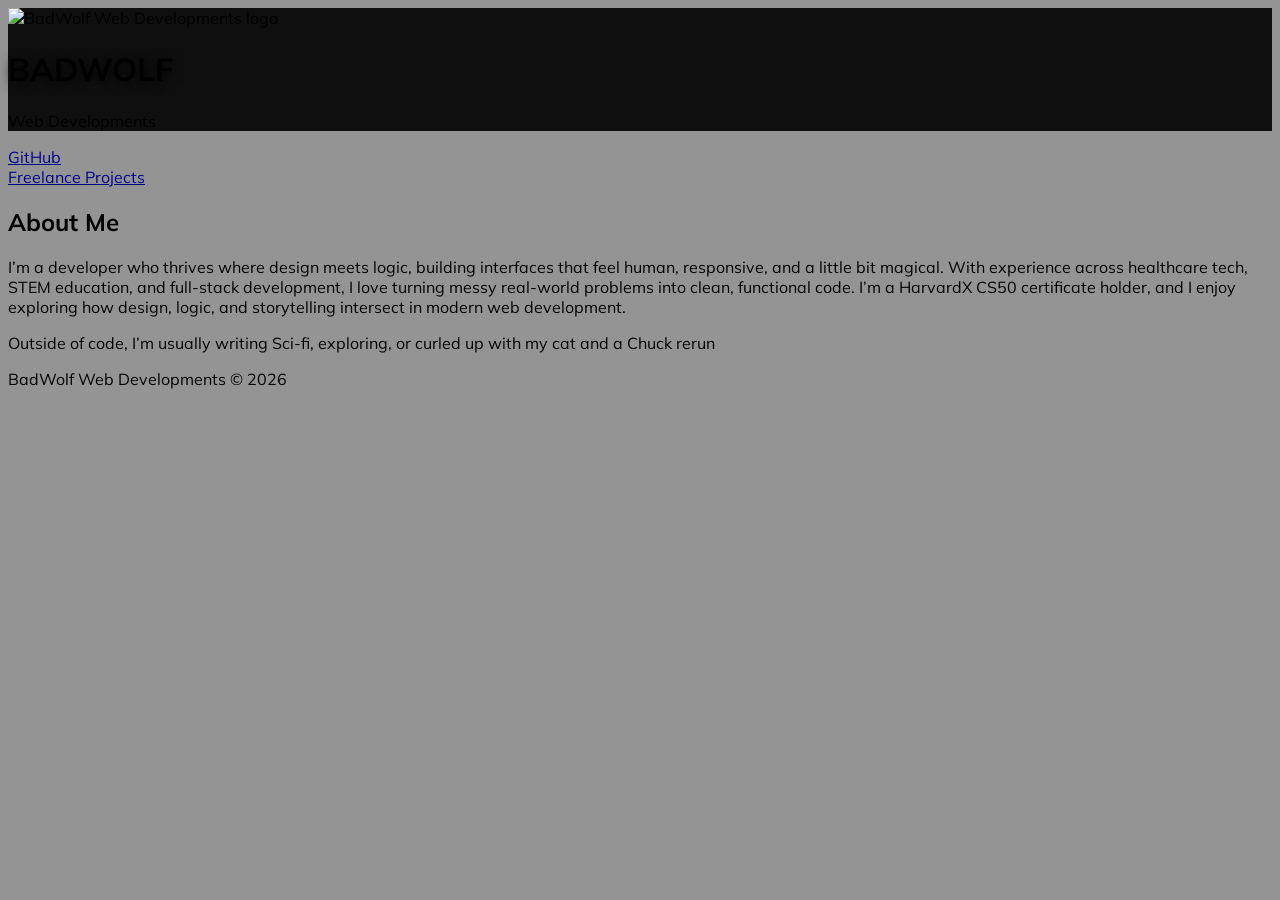
==== index.html @ d9c9d93c "Remove shimmer overlay from index.html Removed the shimmer overlay div from the HTML structure." ====
<!DOCTYPE html>
<html lang="en">
<head>
  <meta charset="UTF-8" />
  <meta name="viewport" content="width=device-width, initial-scale=1.0" />
  <meta name="description" content="BadWolf Web Developments by BadWolf910." />
  <meta name="theme-color" content="#1a1a1a" />
  <title>BadWolf Web Developments</title>
  <link rel="preload" as="image" href="images/mountain.jpg" fetchpriority="high" />
  <link rel="preconnect" href="https://fonts.googleapis.com" />
  <link rel="preconnect" href="https://fonts.gstatic.com" crossorigin />
  <link href="https://fonts.googleapis.com/css2?family=Mulish:wght@400;600;700&display=swap" rel="stylesheet" />
  <link rel="stylesheet" href="style.css" />
  <script src="https://cdn.tailwindcss.com"></script>
</head>
<body class="bg-[rgba(0,0,0,0.9)] text-white antialiased">
  <header class="hero relative flex min-h-[50vh] items-center justify-center overflow-hidden px-6 pt-0 pb-12 text-center sm:min-h-screen sm:pt-0" aria-labelledby="site-title">
    <div class="hero-content relative z-10 flex max-w-2xl -translate-y-14 flex-col items-center justify-center sm:-translate-y-20">
      <img class="mb-0 h-36 w-36 object-contain sm:h-48 sm:w-48" src="images/f.png" alt="BadWolf Web Developments logo" />
      <div class="flex flex-col items-center gap-1">
        <h1 id="site-title" class="hero-title text-3xl font-bold tracking-[0.22em] text-white sm:text-[2rem]">BADWOLF</h1>
        <p class="text-sm font-bold uppercase tracking-[0.18em] text-white/90 sm:text-base">Web Developments</p>
      </div>
    </div>
  </header>

  <main>
    <section class="mx-auto grid max-w-4xl grid-cols-1 gap-6 px-6 py-8 text-center sm:grid-cols-2 sm:py-12" aria-label="Find me online">
      <div class="rounded border border-white/10 bg-white/5 py-5">
        <a class="text-lg font-semibold hover:underline" href="https://github.com/badwolf910" target="_blank" rel="noopener noreferrer">GitHub</a>
      </div>
      <div class="rounded border border-white/10 bg-white/5 py-5">
        <a class="text-lg font-semibold hover:underline" href="fprojects.html">Freelance Projects</a>
      </div>
    </section>

    <section class="bg-[#f4f4f4] text-[#333]" aria-labelledby="about-heading">
      <div class="mx-auto grid max-w-5xl gap-5 px-6 py-12 sm:grid-cols-[1fr_2fr] sm:py-16">
        <h2 id="about-heading" class="text-2xl font-semibold">About Me</h2>
        <div class="space-y-4 leading-7">
          <p>I’m a developer who thrives where design meets logic, building interfaces that feel human, responsive, and a little bit magical. With experience across healthcare tech, STEM education, and full‑stack development, I love turning messy real‑world problems into clean, functional code. I’m a HarvardX CS50 certificate holder, and I enjoy exploring how design, logic, and storytelling intersect in modern web development.</p>
          <p>Outside of code, I’m usually writing Sci-fi, exploring, or curled up with my cat and a Chuck rerun</p>
        </div>
      </div>
    </section>
  </main>

  <footer class="bg-[#333] px-6 py-7 text-center text-sm text-white">
    <p>BadWolf Web Developments © 2026</p>
  </footer>

</body>
</html>
---- style.css ----
:root {
  color-scheme: light;
  font-family: 'Mulish', sans-serif;
}

.hero {
  isolation: isolate;
  background-color: rgb(0 0 0 / 90%);
}

.hero::before {
  position: absolute;
  z-index: -1;
  inset: 0;
  background-image: linear-gradient(rgb(0 0 0 / 42%), rgb(0 0 0 / 42%)), url('images/mountain.jpg');
  background-position: center;
  background-size: cover;
  filter: none;
  transition: none;
  content: '';
}

.hero-title {
  text-shadow: 0 2px 12px rgb(0 0 0 / 80%);
}



.hero:hover::before {
  filter: none;
}

:focus-visible {
  outline: 3px solid #c5e878;
  outline-offset: 4px;
}

@media (prefers-reduced-motion: reduce) {
  *,
  *::before,
  *::after {
    scroll-behavior: auto !important;
    transition-duration: 0.01ms !important;
  }


}
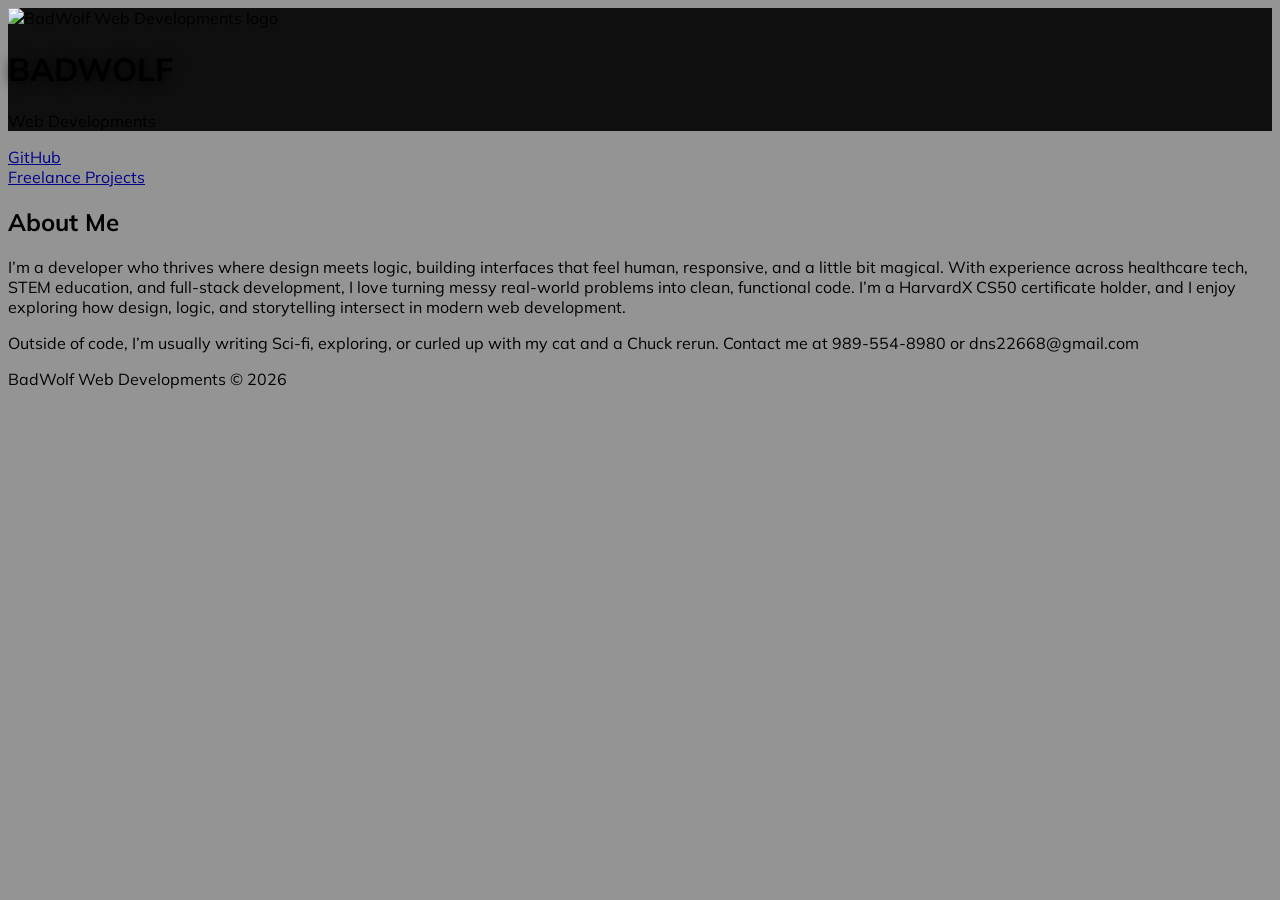
==== commit b4cb776d: "Update About Me section with contact details Added contact information to the About Me section." ====
--- a/index.html
+++ b/index.html
@@ -6,6 +6,19 @@
   <meta name="description" content="BadWolf Web Developments by BadWolf910." />
   <meta name="theme-color" content="#1a1a1a" />
   <title>BadWolf Web Developments</title>
+  <meta property="og:type" content="website" />
+  <meta property="og:title" content="BadWolf Web Developments" />
+  <meta property="og:description" content="Explore the web development portfolio of BadWolf910." />
+  <meta property="og:url" content="https://badwolf910.github.io/portfolio/" />
+  <meta property="og:image" content="https://badwolf910.github.io/portfolio/images/portfolio-social-preview.jpg" />
+  <meta property="og:image:type" content="image/jpeg" />
+  <meta property="og:image:width" content="1200" />
+  <meta property="og:image:height" content="630" />
+  <meta property="og:image:alt" content="BadWolf Web Developments logo over a mountain background" />
+  <meta name="twitter:card" content="summary_large_image" />
+  <meta name="twitter:title" content="BadWolf Web Developments" />
+  <meta name="twitter:description" content="Explore the web development portfolio of BadWolf910." />
+  <meta name="twitter:image" content="https://badwolf910.github.io/portfolio/images/portfolio-social-preview.jpg" />
   <link rel="preload" as="image" href="images/mountain.jpg" fetchpriority="high" />
   <link rel="preconnect" href="https://fonts.googleapis.com" />
   <link rel="preconnect" href="https://fonts.gstatic.com" crossorigin />
@@ -39,7 +52,7 @@
         <h2 id="about-heading" class="text-2xl font-semibold">About Me</h2>
         <div class="space-y-4 leading-7">
           <p>I’m a developer who thrives where design meets logic, building interfaces that feel human, responsive, and a little bit magical. With experience across healthcare tech, STEM education, and full‑stack development, I love turning messy real‑world problems into clean, functional code. I’m a HarvardX CS50 certificate holder, and I enjoy exploring how design, logic, and storytelling intersect in modern web development.</p>
-          <p>Outside of code, I’m usually writing Sci-fi, exploring, or curled up with my cat and a Chuck rerun</p>
+          <p>Outside of code, I’m usually writing Sci-fi, exploring, or curled up with my cat and a Chuck rerun. Contact me at 989-554-8980 or dns22668@gmail.com </p>
         </div>
       </div>
     </section>
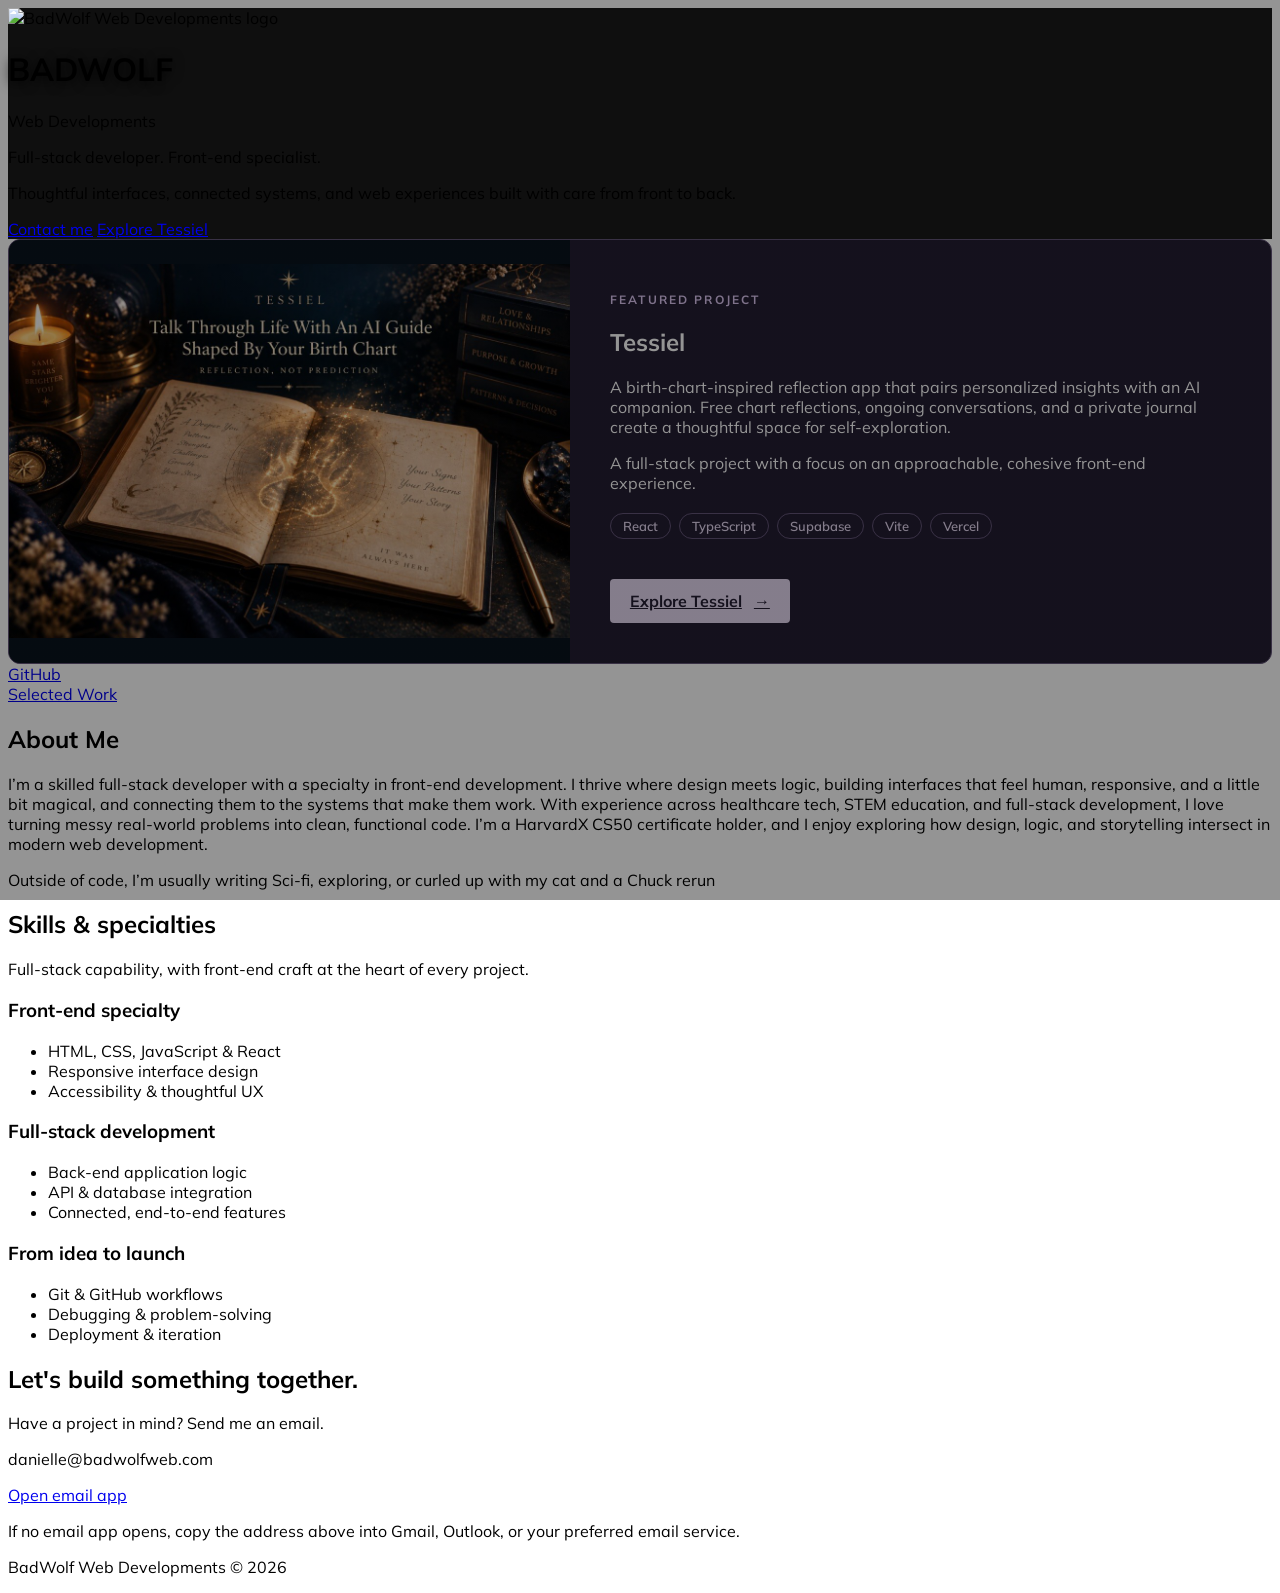
==== commit 451b9278: "Feature Tessiel and refresh developer skills and contact section Co-authored-by: Copilot <223556219+" ====
--- a/index.html
+++ b/index.html
@@ -3,12 +3,12 @@
 <head>
   <meta charset="UTF-8" />
   <meta name="viewport" content="width=device-width, initial-scale=1.0" />
-  <meta name="description" content="BadWolf Web Developments by BadWolf910." />
+  <meta name="description" content="Full-stack development with a front-end specialty. Explore Tessiel and selected work by BadWolf Web Developments." />
   <meta name="theme-color" content="#1a1a1a" />
   <title>BadWolf Web Developments</title>
   <meta property="og:type" content="website" />
   <meta property="og:title" content="BadWolf Web Developments" />
-  <meta property="og:description" content="Explore the web development portfolio of BadWolf910." />
+  <meta property="og:description" content="Full-stack development with a front-end specialty. Explore Tessiel and selected work by BadWolf Web Developments." />
   <meta property="og:url" content="https://badwolf910.github.io/portfolio/" />
   <meta property="og:image" content="https://badwolf910.github.io/portfolio/images/portfolio-social-preview.jpg" />
   <meta property="og:image:type" content="image/jpeg" />
@@ -17,7 +17,7 @@
   <meta property="og:image:alt" content="BadWolf Web Developments logo over a mountain background" />
   <meta name="twitter:card" content="summary_large_image" />
   <meta name="twitter:title" content="BadWolf Web Developments" />
-  <meta name="twitter:description" content="Explore the web development portfolio of BadWolf910." />
+  <meta name="twitter:description" content="Full-stack development with a front-end specialty. Explore Tessiel and selected work by BadWolf Web Developments." />
   <meta name="twitter:image" content="https://badwolf910.github.io/portfolio/images/portfolio-social-preview.jpg" />
   <link rel="preload" as="image" href="images/mountain.jpg" fetchpriority="high" />
   <link rel="preconnect" href="https://fonts.googleapis.com" />
@@ -27,23 +27,51 @@
   <script src="https://cdn.tailwindcss.com"></script>
 </head>
 <body class="bg-[rgba(0,0,0,0.9)] text-white antialiased">
-  <header class="hero relative flex min-h-[50vh] items-center justify-center overflow-hidden px-6 pt-0 pb-12 text-center sm:min-h-screen sm:pt-0" aria-labelledby="site-title">
-    <div class="hero-content relative z-10 flex max-w-2xl -translate-y-14 flex-col items-center justify-center sm:-translate-y-20">
+  <header class="hero relative flex min-h-[80vh] items-center justify-center overflow-hidden px-6 py-12 text-center sm:min-h-screen sm:py-16" aria-labelledby="site-title">
+    <div class="hero-content relative z-10 flex max-w-2xl flex-col items-center justify-center">
       <img class="mb-0 h-36 w-36 object-contain sm:h-48 sm:w-48" src="images/f.png" alt="BadWolf Web Developments logo" />
       <div class="flex flex-col items-center gap-1">
         <h1 id="site-title" class="hero-title text-3xl font-bold tracking-[0.22em] text-white sm:text-[2rem]">BADWOLF</h1>
         <p class="text-sm font-bold uppercase tracking-[0.18em] text-white/90 sm:text-base">Web Developments</p>
       </div>
+      <p class="mt-6 text-xl font-semibold sm:text-2xl">Full-stack developer. Front-end specialist.</p>
+      <p class="mt-3 max-w-lg leading-7 text-white/90">Thoughtful interfaces, connected systems, and web experiences built with care from front to back.</p>
+      <div class="mt-7 flex flex-wrap justify-center gap-3">
+        <a class="rounded bg-[#c5e878] px-6 py-3 font-bold text-[#182923] transition hover:bg-white" href="#contact">Contact me</a>
+        <a class="rounded border border-white/60 bg-black/30 px-6 py-3 font-semibold transition hover:bg-white/15" href="#tessiel">Explore Tessiel</a>
+      </div>
     </div>
   </header>
 
   <main>
+    <section id="tessiel" class="mx-auto max-w-6xl px-6 pt-12" aria-labelledby="tessiel-heading">
+      <article class="featured-project">
+        <div class="project-preview">
+          <img src="images/tessiel-hero.jpg" width="1152" height="768" loading="lazy" alt="Tessiel hero: an open journal with a glowing constellation paw print, a candle, and the tagline Reflection, not prediction." />
+        </div>
+        <div class="featured-project-content">
+          <p class="project-eyebrow">Featured project</p>
+          <h2 id="tessiel-heading" class="text-3xl font-bold sm:text-4xl">Tessiel</h2>
+          <p class="mt-4 leading-7">A birth-chart-inspired reflection app that pairs personalized insights with an AI companion. Free chart reflections, ongoing conversations, and a private journal create a thoughtful space for self-exploration.</p>
+          <p class="mt-4 text-sm leading-6 text-white/75">A full-stack project with a focus on an approachable, cohesive front-end experience.</p>
+          <ul class="project-stack" aria-label="Tessiel technology stack">
+            <li>React</li>
+            <li>TypeScript</li>
+            <li>Supabase</li>
+            <li>Vite</li>
+            <li>Vercel</li>
+          </ul>
+          <a class="project-link" href="https://tessiel.vercel.app/" target="_blank" rel="noopener noreferrer" aria-label="Explore Tessiel (opens in a new tab)">Explore Tessiel <span aria-hidden="true">&rarr;</span></a>
+        </div>
+      </article>
+    </section>
+
     <section class="mx-auto grid max-w-4xl grid-cols-1 gap-6 px-6 py-8 text-center sm:grid-cols-2 sm:py-12" aria-label="Find me online">
       <div class="rounded border border-white/10 bg-white/5 py-5">
         <a class="text-lg font-semibold hover:underline" href="https://github.com/badwolf910" target="_blank" rel="noopener noreferrer">GitHub</a>
       </div>
       <div class="rounded border border-white/10 bg-white/5 py-5">
-        <a class="text-lg font-semibold hover:underline" href="fprojects.html">Freelance Projects</a>
+        <a class="text-lg font-semibold hover:underline" href="fprojects.html">Selected Work</a>
       </div>
     </section>
 
@@ -51,10 +79,48 @@
       <div class="mx-auto grid max-w-5xl gap-5 px-6 py-12 sm:grid-cols-[1fr_2fr] sm:py-16">
         <h2 id="about-heading" class="text-2xl font-semibold">About Me</h2>
         <div class="space-y-4 leading-7">
-          <p>I’m a developer who thrives where design meets logic, building interfaces that feel human, responsive, and a little bit magical. With experience across healthcare tech, STEM education, and full‑stack development, I love turning messy real‑world problems into clean, functional code. I’m a HarvardX CS50 certificate holder, and I enjoy exploring how design, logic, and storytelling intersect in modern web development.</p>
-          <p>Outside of code, I’m usually writing Sci-fi, exploring, or curled up with my cat and a Chuck rerun. Contact me at 989-554-8980 or dns22668@gmail.com </p>
+          <p>I’m a skilled full-stack developer with a specialty in front-end development. I thrive where design meets logic, building interfaces that feel human, responsive, and a little bit magical, and connecting them to the systems that make them work. With experience across healthcare tech, STEM education, and full‑stack development, I love turning messy real‑world problems into clean, functional code. I’m a HarvardX CS50 certificate holder, and I enjoy exploring how design, logic, and storytelling intersect in modern web development.</p>
+          <p>Outside of code, I’m usually writing Sci-fi, exploring, or curled up with my cat and a Chuck rerun</p>
         </div>
       </div>
+    </section>
+
+    <section class="mx-auto max-w-5xl px-6 py-12 sm:py-16" aria-labelledby="skills-heading">
+      <h2 id="skills-heading" class="text-2xl font-semibold">Skills &amp; specialties</h2>
+      <p class="mt-3 max-w-2xl leading-7 text-white/80">Full-stack capability, with front-end craft at the heart of every project.</p>
+      <div class="mt-8 grid gap-6 md:grid-cols-3">
+        <div class="rounded border border-white/10 bg-white/5 p-6">
+          <h3 class="text-lg font-semibold text-[#c5e878]">Front-end specialty</h3>
+          <ul class="mt-4 space-y-2 leading-7">
+            <li>HTML, CSS, JavaScript &amp; React</li>
+            <li>Responsive interface design</li>
+            <li>Accessibility &amp; thoughtful UX</li>
+          </ul>
+        </div>
+        <div class="rounded border border-white/10 bg-white/5 p-6">
+          <h3 class="text-lg font-semibold text-[#c5e878]">Full-stack development</h3>
+          <ul class="mt-4 space-y-2 leading-7">
+            <li>Back-end application logic</li>
+            <li>API &amp; database integration</li>
+            <li>Connected, end-to-end features</li>
+          </ul>
+        </div>
+        <div class="rounded border border-white/10 bg-white/5 p-6">
+          <h3 class="text-lg font-semibold text-[#c5e878]">From idea to launch</h3>
+          <ul class="mt-4 space-y-2 leading-7">
+            <li>Git &amp; GitHub workflows</li>
+            <li>Debugging &amp; problem-solving</li>
+            <li>Deployment &amp; iteration</li>
+          </ul>
+        </div>
+      </div>
+    </section>
+    <section id="contact" class="border-t border-white/10 bg-white/5 px-6 py-12 text-center sm:py-16" aria-labelledby="contact-heading" tabindex="-1">
+      <h2 id="contact-heading" class="text-2xl font-semibold">Let's build something together.</h2>
+      <p class="mt-4 leading-7 text-white/80">Have a project in mind? Send me an email.</p>
+      <p class="mt-4 break-words text-lg font-semibold text-[#c5e878]">danielle@badwolfweb.com</p>
+      <a class="mt-6 inline-block rounded bg-[#c5e878] px-6 py-3 font-bold text-[#182923] transition hover:bg-white" href="mailto:danielle@badwolfweb.com">Open email app</a>
+      <p class="mx-auto mt-4 max-w-md text-sm leading-6 text-white/75">If no email app opens, copy the address above into Gmail, Outlook, or your preferred email service.</p>
     </section>
   </main>
 
--- a/style.css
+++ b/style.css
@@ -35,6 +35,85 @@
   outline-offset: 4px;
 }
 
+.featured-project {
+  display: grid;
+  overflow: hidden;
+  border: 1px solid #625477;
+  border-radius: 12px;
+  background: #231d32;
+  color: #fff;
+}
+
+.project-preview {
+  display: flex;
+  min-width: 0;
+  align-items: center;
+  background: #09131d;
+}
+
+.project-preview img {
+  display: block;
+  width: 100%;
+  height: auto;
+}
+
+.project-stack {
+  display: flex;
+  flex-wrap: wrap;
+  gap: 8px;
+  margin-top: 20px;
+  padding: 0;
+  list-style: none;
+}
+
+.project-stack li {
+  border: 1px solid #625477;
+  border-radius: 999px;
+  padding: 4px 12px;
+  color: #e4d7f0;
+  font-size: 0.8125rem;
+  font-weight: 600;
+}
+
+.featured-project-content {
+  padding: 32px 24px;
+}
+
+.project-eyebrow {
+  margin-bottom: 12px;
+  color: #dac5ef;
+  font-size: 0.75rem;
+  font-weight: 700;
+  letter-spacing: 0.18em;
+  text-transform: uppercase;
+}
+
+.project-link {
+  display: inline-flex;
+  align-items: center;
+  gap: 12px;
+  margin-top: 24px;
+  border-radius: 4px;
+  padding: 12px 20px;
+  background: #e4d7f0;
+  color: #231d32;
+  font-weight: 700;
+}
+
+.project-link:hover {
+  background: #fff;
+}
+
+@media (min-width: 768px) {
+  .featured-project {
+    grid-template-columns: 1fr 1.25fr;
+  }
+
+  .featured-project-content {
+    padding: 40px;
+  }
+}
+
 @media (prefers-reduced-motion: reduce) {
   *,
   *::before,
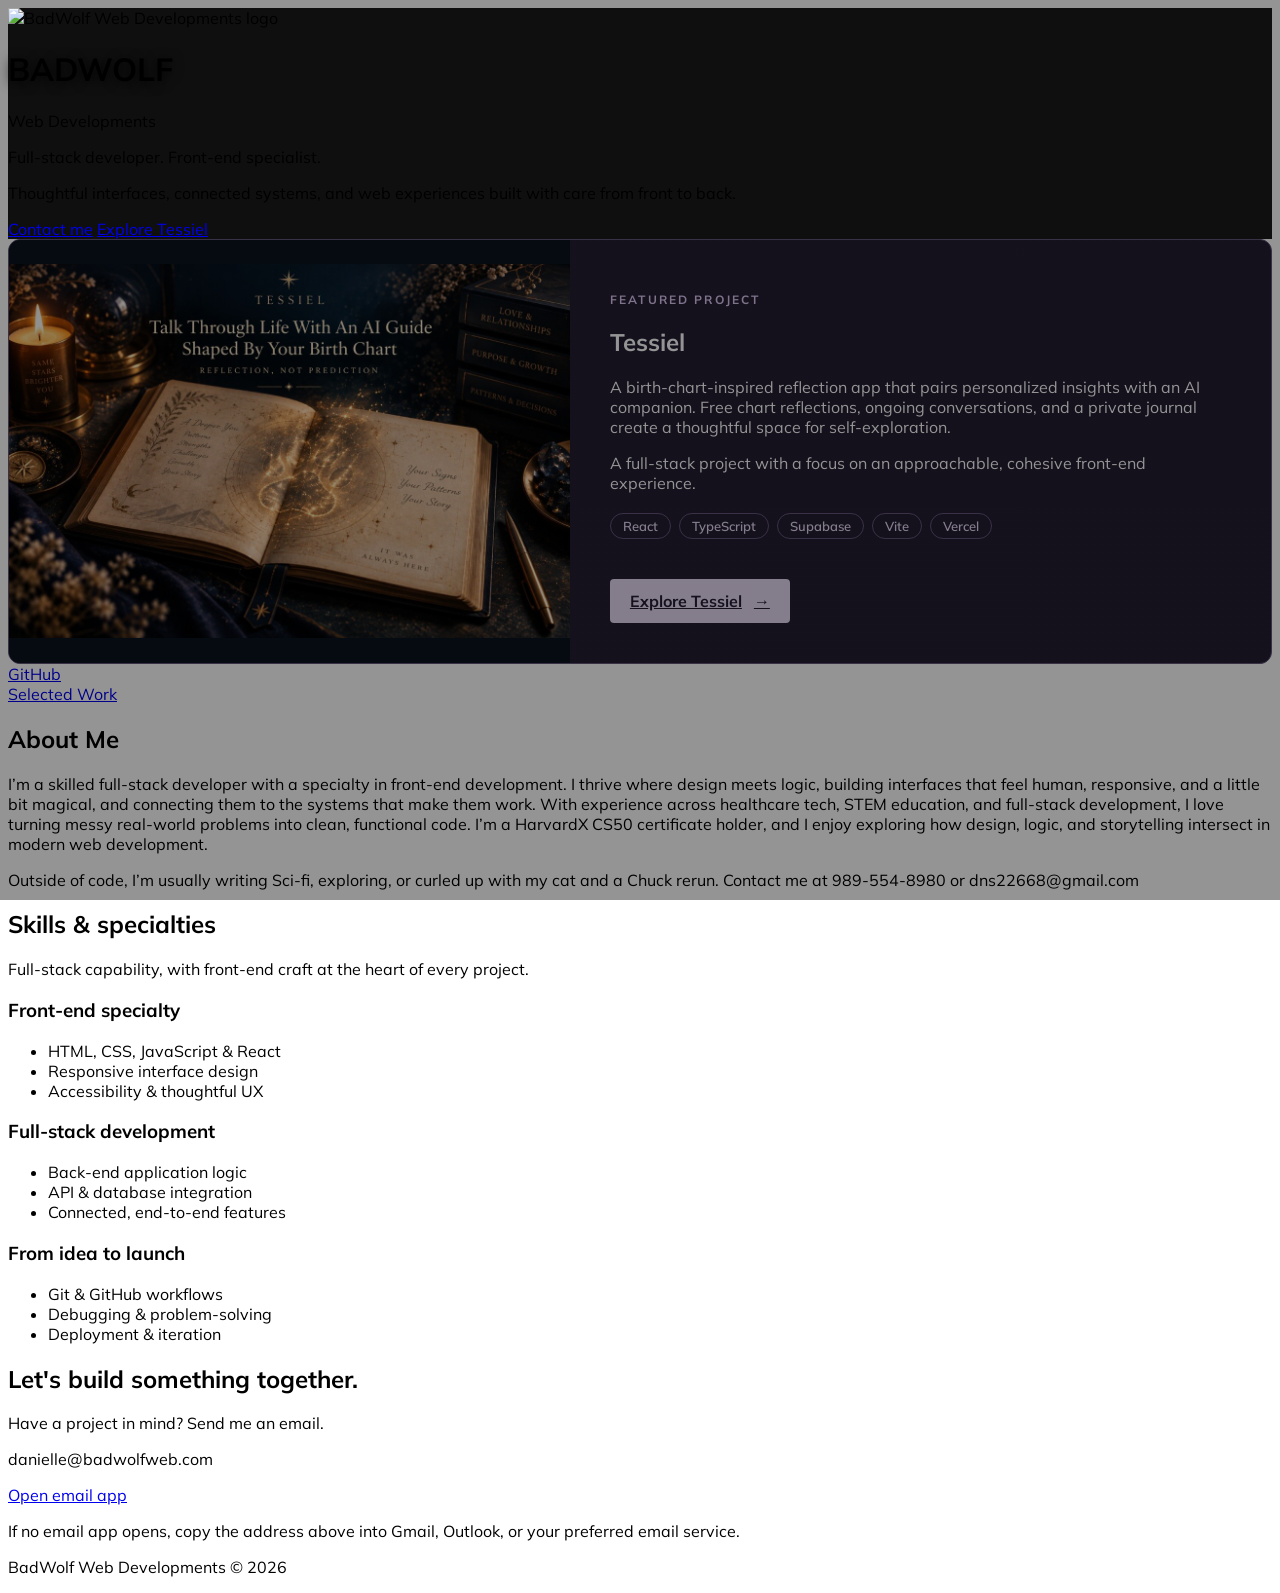
==== commit e782db78: "Merge remote contact details with portfolio refresh Co-authored-by: Copilot <223556219+Copilot@users" ====
--- a/index.html
+++ b/index.html
@@ -80,7 +80,7 @@
         <h2 id="about-heading" class="text-2xl font-semibold">About Me</h2>
         <div class="space-y-4 leading-7">
           <p>I’m a skilled full-stack developer with a specialty in front-end development. I thrive where design meets logic, building interfaces that feel human, responsive, and a little bit magical, and connecting them to the systems that make them work. With experience across healthcare tech, STEM education, and full‑stack development, I love turning messy real‑world problems into clean, functional code. I’m a HarvardX CS50 certificate holder, and I enjoy exploring how design, logic, and storytelling intersect in modern web development.</p>
-          <p>Outside of code, I’m usually writing Sci-fi, exploring, or curled up with my cat and a Chuck rerun</p>
+          <p>Outside of code, I’m usually writing Sci-fi, exploring, or curled up with my cat and a Chuck rerun. Contact me at 989-554-8980 or dns22668@gmail.com </p>
         </div>
       </div>
     </section>
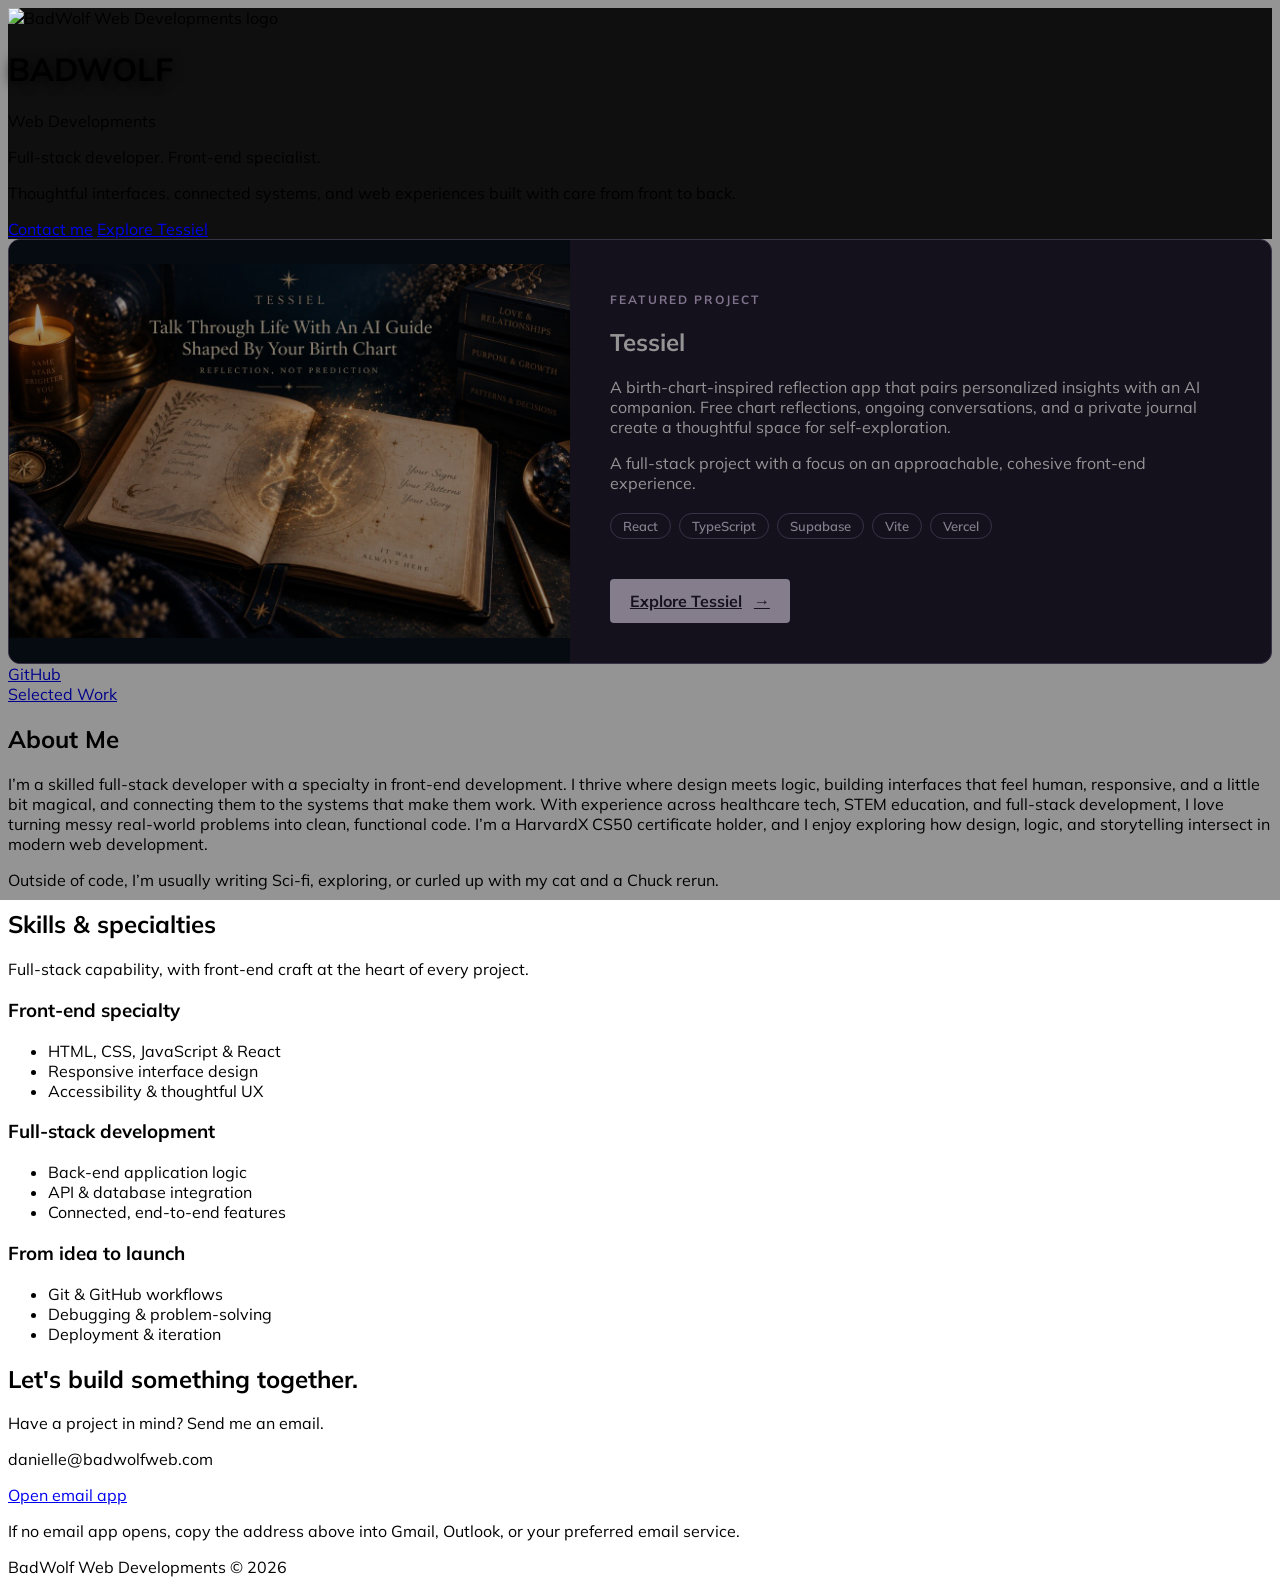
==== commit 521d6a45: "Remove personal contact details from About section Co-authored-by: Copilot <223556219+Copilot@users." ====
--- a/index.html
+++ b/index.html
@@ -9,8 +9,9 @@
   <meta property="og:type" content="website" />
   <meta property="og:title" content="BadWolf Web Developments" />
   <meta property="og:description" content="Full-stack development with a front-end specialty. Explore Tessiel and selected work by BadWolf Web Developments." />
-  <meta property="og:url" content="https://badwolf910.github.io/portfolio/" />
-  <meta property="og:image" content="https://badwolf910.github.io/portfolio/images/portfolio-social-preview.jpg" />
+  <link rel="canonical" href="https://badwolfweb.com/" />
+  <meta property="og:url" content="https://badwolfweb.com/" />
+  <meta property="og:image" content="https://badwolfweb.com/images/portfolio-social-preview.jpg" />
   <meta property="og:image:type" content="image/jpeg" />
   <meta property="og:image:width" content="1200" />
   <meta property="og:image:height" content="630" />
@@ -18,7 +19,7 @@
   <meta name="twitter:card" content="summary_large_image" />
   <meta name="twitter:title" content="BadWolf Web Developments" />
   <meta name="twitter:description" content="Full-stack development with a front-end specialty. Explore Tessiel and selected work by BadWolf Web Developments." />
-  <meta name="twitter:image" content="https://badwolf910.github.io/portfolio/images/portfolio-social-preview.jpg" />
+  <meta name="twitter:image" content="https://badwolfweb.com/images/portfolio-social-preview.jpg" />
   <link rel="preload" as="image" href="images/mountain.jpg" fetchpriority="high" />
   <link rel="preconnect" href="https://fonts.googleapis.com" />
   <link rel="preconnect" href="https://fonts.gstatic.com" crossorigin />
@@ -80,7 +81,7 @@
         <h2 id="about-heading" class="text-2xl font-semibold">About Me</h2>
         <div class="space-y-4 leading-7">
           <p>I’m a skilled full-stack developer with a specialty in front-end development. I thrive where design meets logic, building interfaces that feel human, responsive, and a little bit magical, and connecting them to the systems that make them work. With experience across healthcare tech, STEM education, and full‑stack development, I love turning messy real‑world problems into clean, functional code. I’m a HarvardX CS50 certificate holder, and I enjoy exploring how design, logic, and storytelling intersect in modern web development.</p>
-          <p>Outside of code, I’m usually writing Sci-fi, exploring, or curled up with my cat and a Chuck rerun. Contact me at 989-554-8980 or dns22668@gmail.com </p>
+          <p>Outside of code, I’m usually writing Sci-fi, exploring, or curled up with my cat and a Chuck rerun.</p>
         </div>
       </div>
     </section>
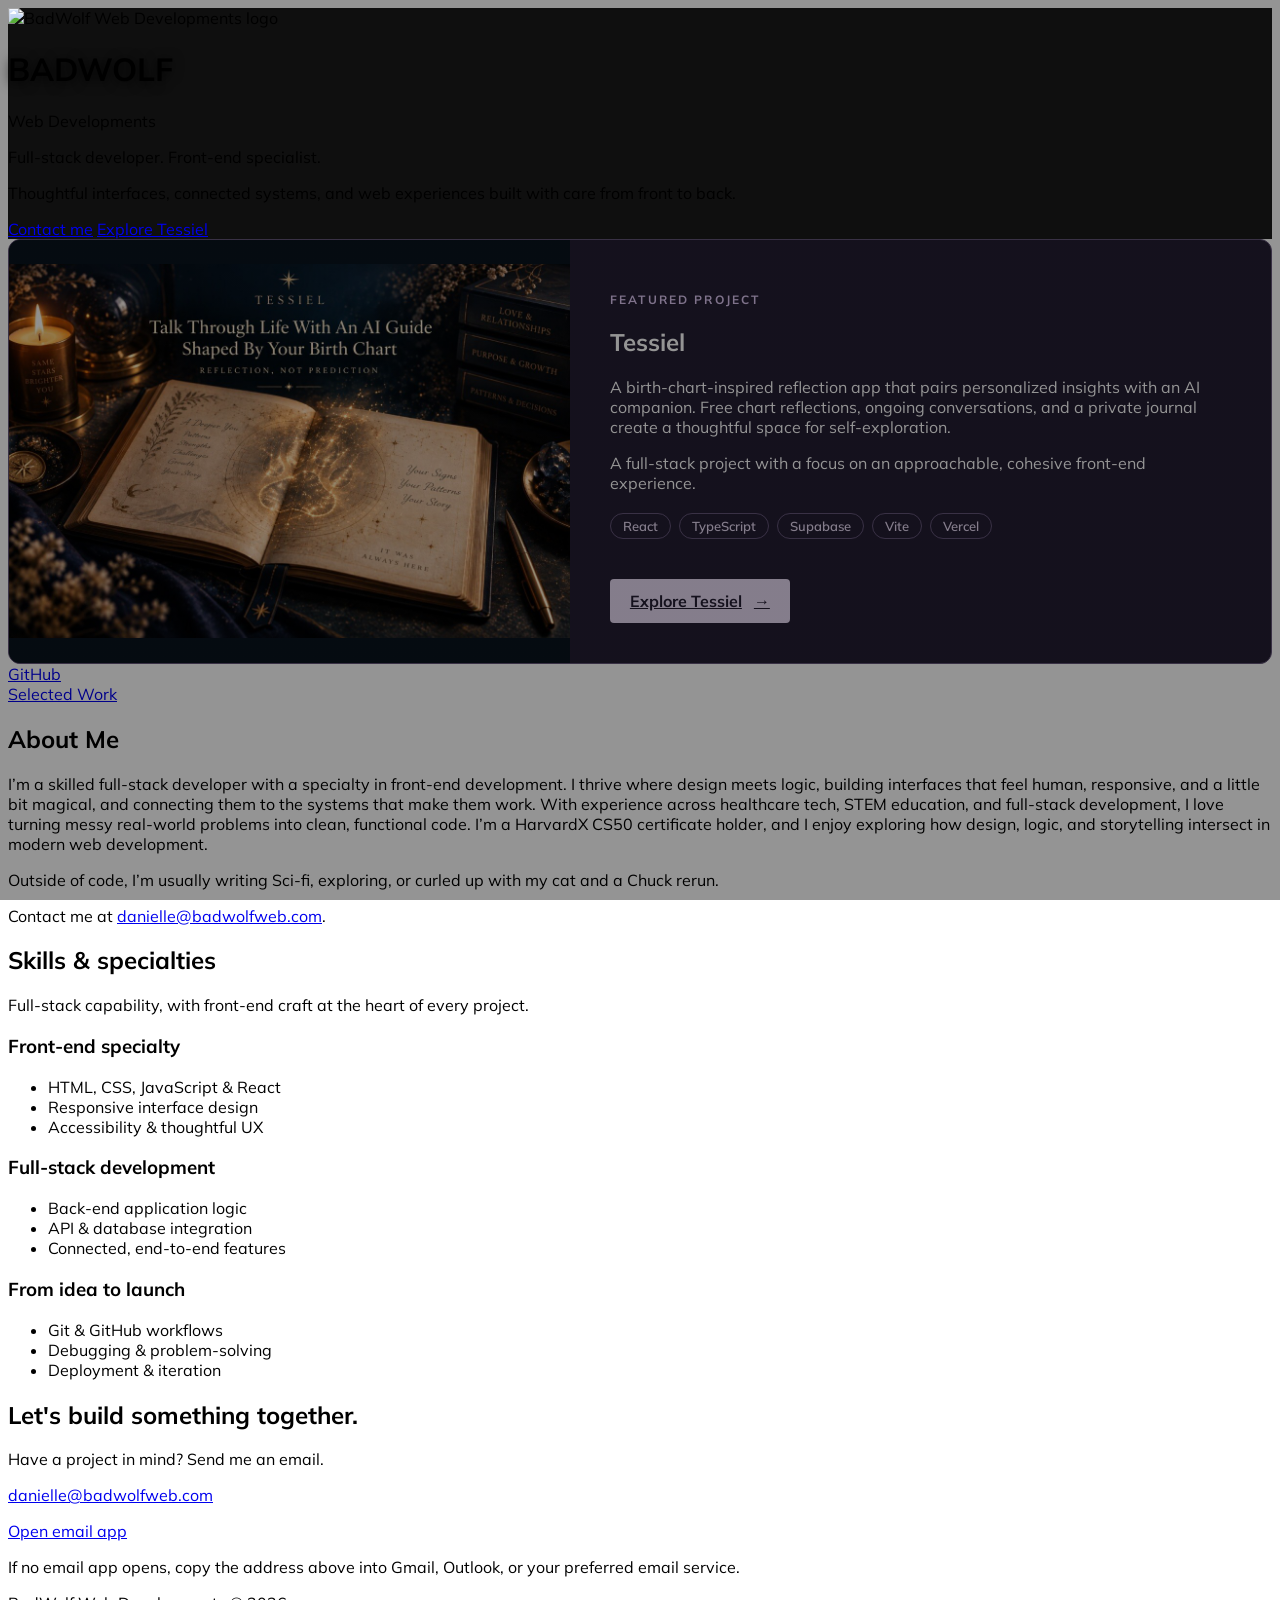
==== commit ec26ba7b: "Link business email in About and Contact sections Co-authored-by: Copilot <223556219+Copilot@users.n" ====
--- a/index.html
+++ b/index.html
@@ -82,6 +82,7 @@
         <div class="space-y-4 leading-7">
           <p>I’m a skilled full-stack developer with a specialty in front-end development. I thrive where design meets logic, building interfaces that feel human, responsive, and a little bit magical, and connecting them to the systems that make them work. With experience across healthcare tech, STEM education, and full‑stack development, I love turning messy real‑world problems into clean, functional code. I’m a HarvardX CS50 certificate holder, and I enjoy exploring how design, logic, and storytelling intersect in modern web development.</p>
           <p>Outside of code, I’m usually writing Sci-fi, exploring, or curled up with my cat and a Chuck rerun.</p>
+          <p>Contact me at <a class="break-words font-semibold underline underline-offset-4 hover:no-underline" href="mailto:danielle@badwolfweb.com">danielle@badwolfweb.com</a>.</p>
         </div>
       </div>
     </section>
@@ -119,7 +120,7 @@
     <section id="contact" class="border-t border-white/10 bg-white/5 px-6 py-12 text-center sm:py-16" aria-labelledby="contact-heading" tabindex="-1">
       <h2 id="contact-heading" class="text-2xl font-semibold">Let's build something together.</h2>
       <p class="mt-4 leading-7 text-white/80">Have a project in mind? Send me an email.</p>
-      <p class="mt-4 break-words text-lg font-semibold text-[#c5e878]">danielle@badwolfweb.com</p>
+      <p class="mt-4 break-words text-lg font-semibold text-[#c5e878]"><a class="underline underline-offset-4 hover:no-underline" href="mailto:danielle@badwolfweb.com">danielle@badwolfweb.com</a></p>
       <a class="mt-6 inline-block rounded bg-[#c5e878] px-6 py-3 font-bold text-[#182923] transition hover:bg-white" href="mailto:danielle@badwolfweb.com">Open email app</a>
       <p class="mx-auto mt-4 max-w-md text-sm leading-6 text-white/75">If no email app opens, copy the address above into Gmail, Outlook, or your preferred email service.</p>
     </section>
